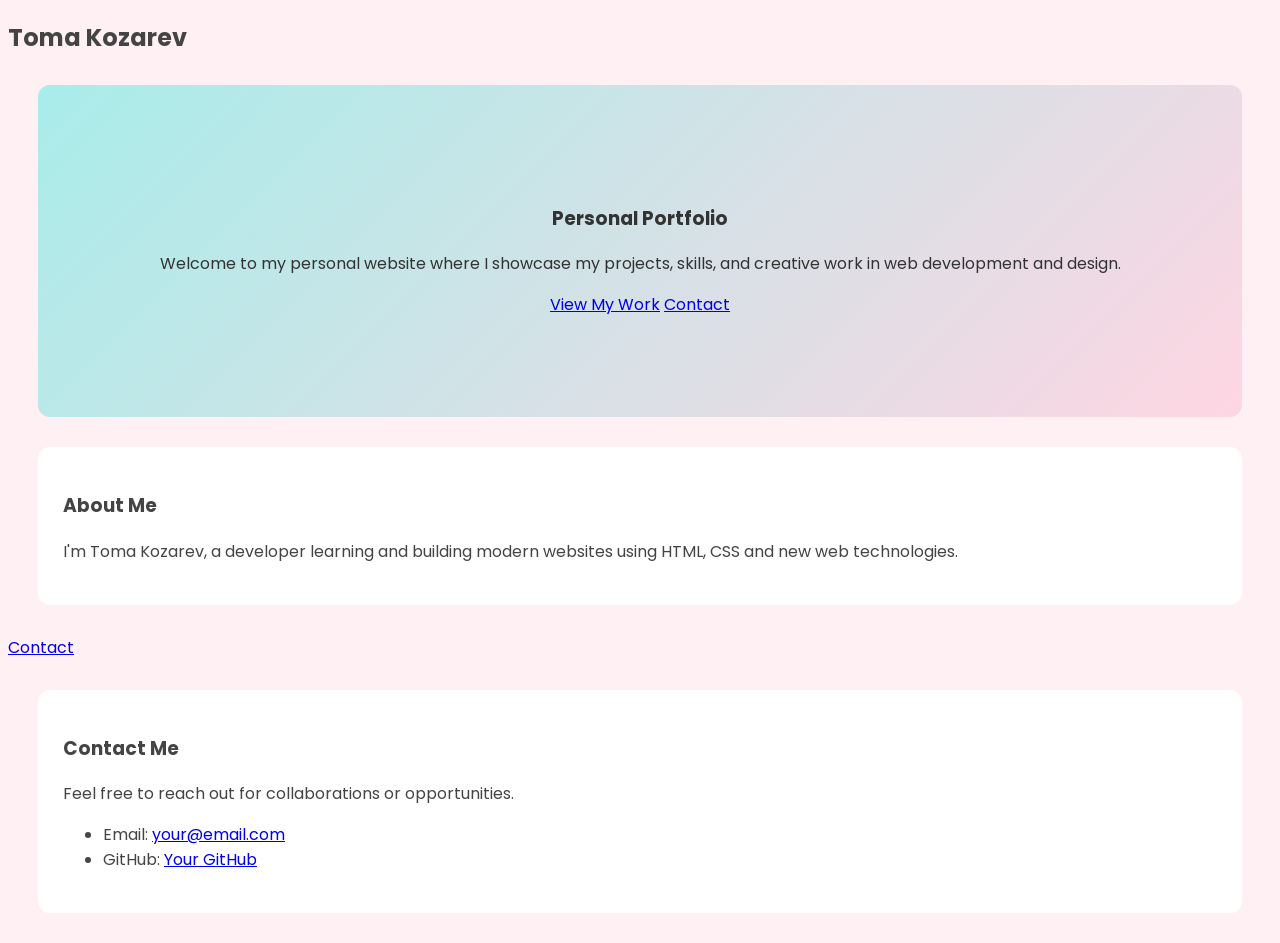
==== index.html @ 67521b9b "Initial Signed-off-by: Toma <et.toma.k@eduiteh.eu>" ====
<!DOCTYPE html>
<html lang="en">
<head>
  <meta charset="UTF-8">
  <meta name="viewport" content="width=device-width, initial-scale=1.0">
  <title>Toma Kozarev — Portfolio</title>
  <link rel="stylesheet" href="style.css" type="text/css">
</head>
<body>

<!-- NAVBAR -->
<nav>
  <h2>Toma Kozarev</h2>
  
<!-- HERO -->
<section class="hero">
  <h1>Personal Portfolio</h1>
  <p>Welcome to my personal website where I showcase my projects, skills, and creative work in web development and design.</p>
  <a href="projects.html" class="hero-btn">View My Work</a>
  <a href="contact.html">Contact</a>
</section>

<!-- FEATURES -->
<section class="features-section">
  <div class="features">

    <div class="card">
      <h3> About Me</h3>
      <p>I'm Toma Kozarev, a developer learning and building modern websites using HTML, CSS and new web technologies.</p>
    </div>

  </div>
</section>

<script>
function toggleDark() {
  document.body.classList.toggle("dark");
}
</script>

</body>
</html>
<h2 id="typing"></h2>
<link href="https://fonts.googleapis.com/css2?family=Poppins:wght@300;400;600&display=swap" rel="stylesheet">

<!DOCTYPE html>
<html lang="en">
<head>
  <meta charset="UTF-8">
  <title>Contact</title>
  <link rel="stylesheet" href="style.css">
</head>
<body>

<nav>
  <a href="contact.html">Contact</a>
</nav>

<section class="contact">
  <h1>Contact Me</h1>
  <p>Feel free to reach out for collaborations or opportunities.</p>

  <ul>
    <li>Email: <a href="mailto:your@email.com">your@email.com</a></li>
    <li>GitHub: <a href="#">Your GitHub</a></li>
  </ul>

</section>

</body>
</html>
---- style.css ----
body {
  background-color: #fff0f3;
  color: #444;
}

.hero {
  background: linear-gradient(135deg, #ffcad4, #cdb4db);
  color: #333;
  text-align: center;
  padding: 100px 20px;
}

section {
  background: #ffffff;
  border-radius: 12px;
  padding: 25px;
  margin: 30px;
}
.fade-in.show {
  opacity: 1;
  transform: translateY(0);
}
a {
  position: relative;
  transition: 0.3s;
}

a:hover {
  color: #fff;
}

a::after {
  content: "";
  position: absolute;
  width: 0%;
  height: 2px;
  bottom: -2px;
  left: 0;
  background-color: currentColor;
  transition: 0.3s;
}

a:hover::after {
  width: 100%;
}
.hero h1 {
  animation: float 3s ease-in-out infinite;
}

@keyframes float {
  0% { transform: translateY(0px); }
  50% { transform: translateY(-10px); }
  100% { transform: translateY(0px); }
}
.project {
  transition: 0.3s;
}

.project:hover {
  transform: translateY(-10px);
  box-shadow: 0 10px 30px rgba(0,0,0,0.2);
}
.hero {
  background: linear-gradient(135deg, #a8edea, #fed6e3);
}


@keyframes gradientMove {
  0% { background-position: 0% 50%; }
  50% { background-position: 100% 50%; }
  100% { background-position: 0% 50%; }
}

.portfolio-img {
  width: 14rem;
  height: auto;
  border-radius: 15%;
}

.portfolio-img-horizontal{
  height: 14rem;
  width: auto;
  border-radius: 15%

}
.portfolio-img-vertical{
 height: 14rem;
 width: auto;
 border-radius: 15%

}
.portfolio-img-nonvertical{
  height: 14rem;
  width: auto;
  border-radius: 15%

}
.portfolio-img-nonhorizontal {
  height:14rem;
  width:auto;
  border-radius:15%;
}
.portfolio-img-subhorizontal{
  height: 14rem;
  width:auto;
  border-radius:15%;

}
body { 
  font-family: 'Poppins', sans-serif;
}     
.hover-transition {
  transform: scale(1.05);
}

.headline {
  margin-left: 45px;
}
.project-card {
  transition: transform 0.3s ease, box-shadow 0.3s ease;
  cursor: pointer;
}
.project-card img {
  transition: transform 0.2s ease;
}

.hover-pop {
  transition: transform 0.5s ease-in;
}

.hover-pop:hover{
    transform: scale(1.05);
}
---- style.css ----
body {
  background-color: #fff0f3;
  color: #444;
}

.hero {
  background: linear-gradient(135deg, #ffcad4, #cdb4db);
  color: #333;
  text-align: center;
  padding: 100px 20px;
}

section {
  background: #ffffff;
  border-radius: 12px;
  padding: 25px;
  margin: 30px;
}
.fade-in.show {
  opacity: 1;
  transform: translateY(0);
}
a {
  position: relative;
  transition: 0.3s;
}

a:hover {
  color: #fff;
}

a::after {
  content: "";
  position: absolute;
  width: 0%;
  height: 2px;
  bottom: -2px;
  left: 0;
  background-color: currentColor;
  transition: 0.3s;
}

a:hover::after {
  width: 100%;
}
.hero h1 {
  animation: float 3s ease-in-out infinite;
}

@keyframes float {
  0% { transform: translateY(0px); }
  50% { transform: translateY(-10px); }
  100% { transform: translateY(0px); }
}
.project {
  transition: 0.3s;
}

.project:hover {
  transform: translateY(-10px);
  box-shadow: 0 10px 30px rgba(0,0,0,0.2);
}
.hero {
  background: linear-gradient(135deg, #a8edea, #fed6e3);
}


@keyframes gradientMove {
  0% { background-position: 0% 50%; }
  50% { background-position: 100% 50%; }
  100% { background-position: 0% 50%; }
}

.portfolio-img {
  width: 14rem;
  height: auto;
  border-radius: 15%;
}

.portfolio-img-horizontal{
  height: 14rem;
  width: auto;
  border-radius: 15%

}
.portfolio-img-vertical{
 height: 14rem;
 width: auto;
 border-radius: 15%

}
.portfolio-img-nonvertical{
  height: 14rem;
  width: auto;
  border-radius: 15%

}
.portfolio-img-nonhorizontal {
  height:14rem;
  width:auto;
  border-radius:15%;
}
.portfolio-img-subhorizontal{
  height: 14rem;
  width:auto;
  border-radius:15%;

}
body { 
  font-family: 'Poppins', sans-serif;
}     
.hover-transition {
  transform: scale(1.05);
}

.headline {
  margin-left: 45px;
}
.project-card {
  transition: transform 0.3s ease, box-shadow 0.3s ease;
  cursor: pointer;
}
.project-card img {
  transition: transform 0.2s ease;
}

.hover-pop {
  transition: transform 0.5s ease-in;
}

.hover-pop:hover{
    transform: scale(1.05);
}
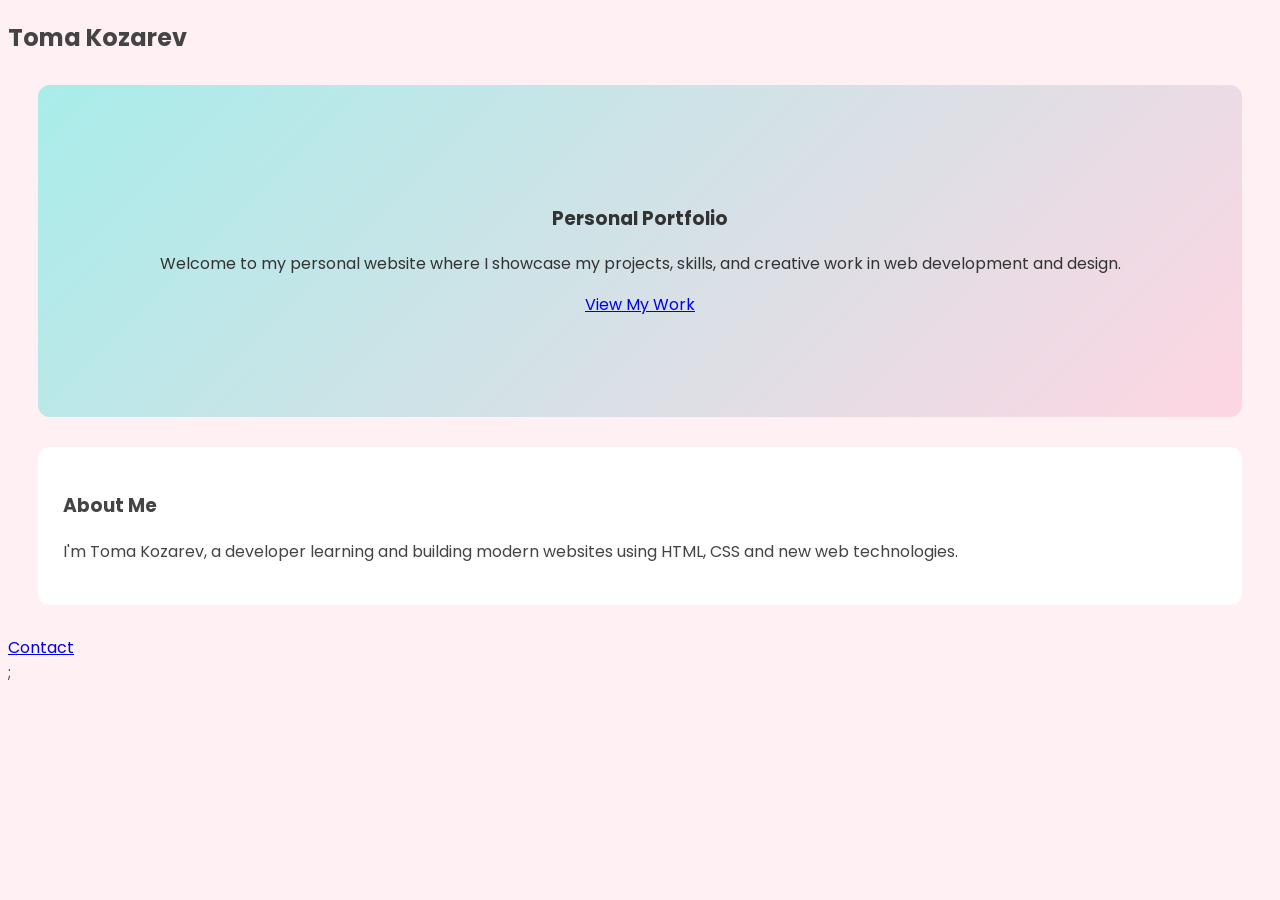
==== commit d810421c: "contact.html Имаше бутон за контакт в страницата с контакти, който беше безмислен. Освен това си про" ====
--- a/index.html
+++ b/index.html
@@ -18,7 +18,6 @@
   <h1>Personal Portfolio</h1>
   <p>Welcome to my personal website where I showcase my projects, skills, and creative work in web development and design.</p>
   <a href="projects.html" class="hero-btn">View My Work</a>
-  <a href="contact.html">Contact</a>
 </section>
 
 <!-- FEATURES -->
@@ -57,16 +56,9 @@
   <a href="contact.html">Contact</a>
 </nav>
 
-<section class="contact">
-  <h1>Contact Me</h1>
-  <p>Feel free to reach out for collaborations or opportunities.</p>
 
-  <ul>
-    <li>Email: <a href="mailto:your@email.com">your@email.com</a></li>
-    <li>GitHub: <a href="#">Your GitHub</a></li>
-  </ul>
 
-</section>
+</section>;
 
 </body>
 </html>
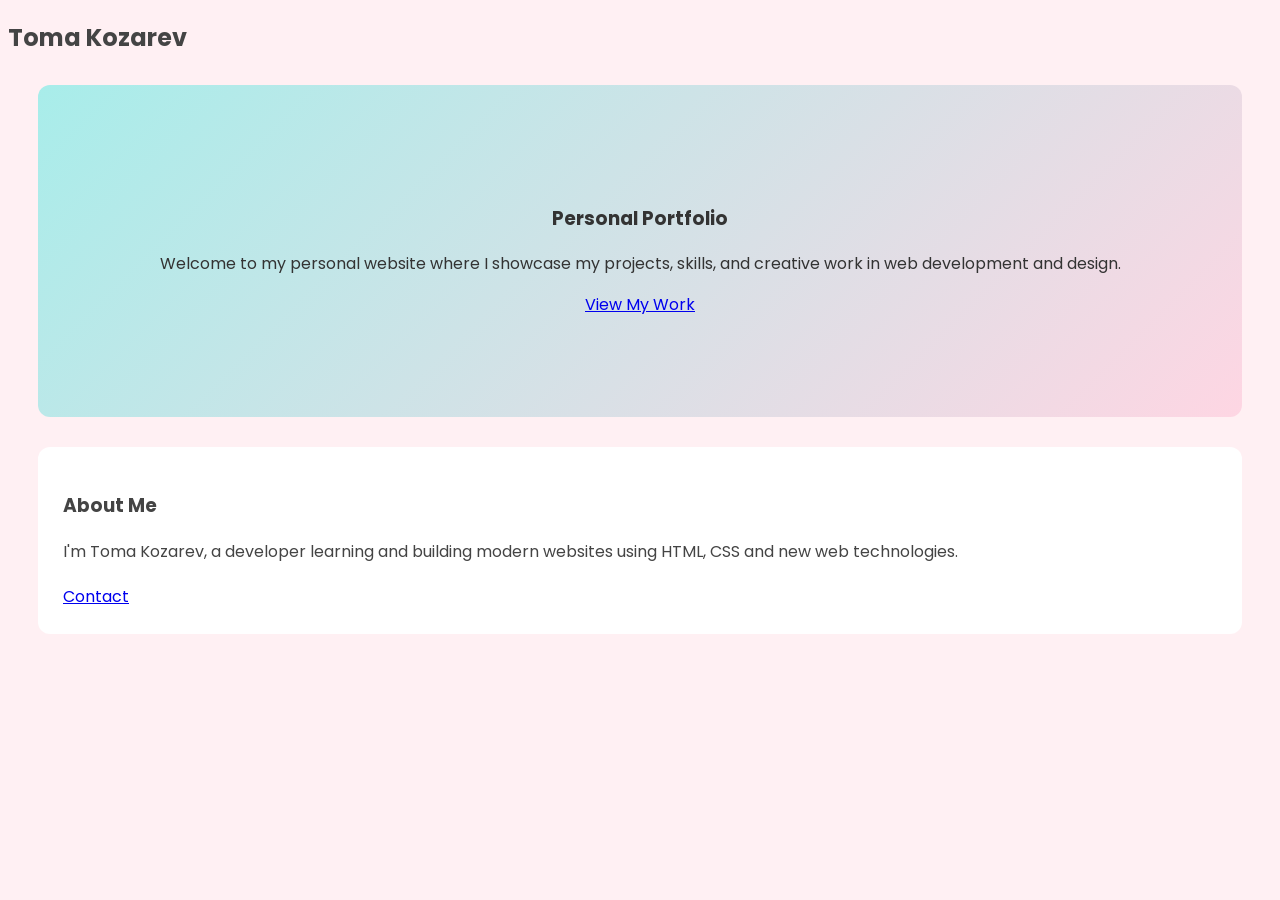
==== commit 4bf0fbfd: "index.html промених някои неща, така че да съвпадне с насоките за изпълнение" ====
--- a/index.html
+++ b/index.html
@@ -6,60 +6,37 @@
   <meta name="viewport" content="width=device-width, initial-scale=1.0">
   <title>Toma Kozarev — Portfolio</title>
   <link rel="stylesheet" href="style.css" type="text/css">
-</head>
 <body>
-
 <!-- NAVBAR -->
 <nav>
   <h2>Toma Kozarev</h2>
-  
 <!-- HERO -->
 <section class="hero">
   <h1>Personal Portfolio</h1>
   <p>Welcome to my personal website where I showcase my projects, skills, and creative work in web development and design.</p>
   <a href="projects.html" class="hero-btn">View My Work</a>
 </section>
-
 <!-- FEATURES -->
 <section class="features-section">
   <div class="features">
-
     <div class="card">
       <h3> About Me</h3>
       <p>I'm Toma Kozarev, a developer learning and building modern websites using HTML, CSS and new web technologies.</p>
-    </div>
-
   </div>
-</section>
-
 <script>
 function toggleDark() {
   document.body.classList.toggle("dark");
 }
 </script>
-
-</body>
 </html>
 <h2 id="typing"></h2>
 <link href="https://fonts.googleapis.com/css2?family=Poppins:wght@300;400;600&display=swap" rel="stylesheet">
-
 <!DOCTYPE html>
 <html lang="en">
-<head>
   <meta charset="UTF-8">
   <title>Contact</title>
   <link rel="stylesheet" href="style.css">
-</head>
-<body>
-
-<nav>
   <a href="contact.html">Contact</a>
-</nav>
-
-
-
-</section>;
-
-</body>
+</section>
 </html>
 
--- a/style.css
+++ b/style.css
@@ -16,10 +16,12 @@
   padding: 25px;
   margin: 30px;
 }
+
 .fade-in.show {
   opacity: 1;
   transform: translateY(0);
 }
+
 a {
   position: relative;
   transition: 0.3s;
@@ -43,6 +45,7 @@
 a:hover::after {
   width: 100%;
 }
+
 .hero h1 {
   animation: float 3s ease-in-out infinite;
 }
@@ -52,6 +55,7 @@
   50% { transform: translateY(-10px); }
   100% { transform: translateY(0px); }
 }
+
 .project {
   transition: 0.3s;
 }
@@ -60,10 +64,10 @@
   transform: translateY(-10px);
   box-shadow: 0 10px 30px rgba(0,0,0,0.2);
 }
+
 .hero {
   background: linear-gradient(135deg, #a8edea, #fed6e3);
 }
-
 
 @keyframes gradientMove {
   0% { background-position: 0% 50%; }
@@ -99,6 +103,7 @@
   height:14rem;
   width:auto;
   border-radius:15%;
+
 }
 .portfolio-img-subhorizontal{
   height: 14rem;
@@ -106,6 +111,13 @@
   border-radius:15%;
 
 }
+
+.portfolio-img-standard {
+  height: 14rem;
+  width:auto;
+  border-radius:15%;
+}
+
 body { 
   font-family: 'Poppins', sans-serif;
 }     
--- a/style.css
+++ b/style.css
@@ -16,10 +16,12 @@
   padding: 25px;
   margin: 30px;
 }
+
 .fade-in.show {
   opacity: 1;
   transform: translateY(0);
 }
+
 a {
   position: relative;
   transition: 0.3s;
@@ -43,6 +45,7 @@
 a:hover::after {
   width: 100%;
 }
+
 .hero h1 {
   animation: float 3s ease-in-out infinite;
 }
@@ -52,6 +55,7 @@
   50% { transform: translateY(-10px); }
   100% { transform: translateY(0px); }
 }
+
 .project {
   transition: 0.3s;
 }
@@ -60,10 +64,10 @@
   transform: translateY(-10px);
   box-shadow: 0 10px 30px rgba(0,0,0,0.2);
 }
+
 .hero {
   background: linear-gradient(135deg, #a8edea, #fed6e3);
 }
-
 
 @keyframes gradientMove {
   0% { background-position: 0% 50%; }
@@ -99,6 +103,7 @@
   height:14rem;
   width:auto;
   border-radius:15%;
+
 }
 .portfolio-img-subhorizontal{
   height: 14rem;
@@ -106,6 +111,13 @@
   border-radius:15%;
 
 }
+
+.portfolio-img-standard {
+  height: 14rem;
+  width:auto;
+  border-radius:15%;
+}
+
 body { 
   font-family: 'Poppins', sans-serif;
 }     
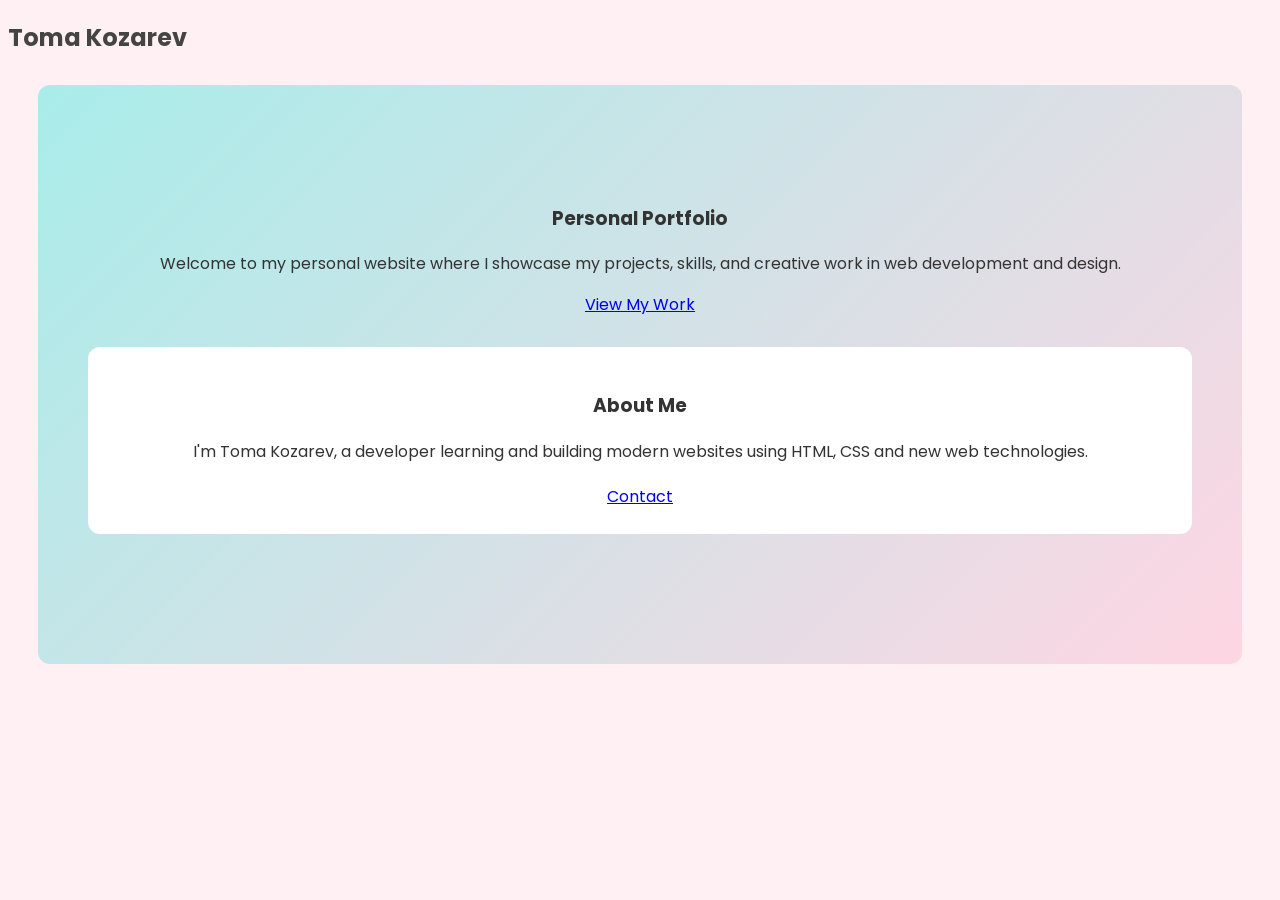
==== commit 0389aff4: "index.html where is your sword....... idk" ====
--- a/index.html
+++ b/index.html
@@ -1,42 +1,36 @@
-
 <!DOCTYPE html>
 <html lang="en">
 <head>
-  <meta charset="UTF-8">
-  <meta name="viewport" content="width=device-width, initial-scale=1.0">
-  <title>Toma Kozarev — Portfolio</title>
-  <link rel="stylesheet" href="style.css" type="text/css">
+<meta charset="UTF-8">
+<meta name="viewport" content="width=device-width, initial-scale=1.0">
+<title>Toma Kozarev — Portfolio</title>
+<link rel="stylesheet" href="style.css" type="text/css">
 <body>
 <!-- NAVBAR -->
 <nav>
-  <h2>Toma Kozarev</h2>
+<h2>Toma Kozarev</h2>
 <!-- HERO -->
 <section class="hero">
-  <h1>Personal Portfolio</h1>
-  <p>Welcome to my personal website where I showcase my projects, skills, and creative work in web development and design.</p>
-  <a href="projects.html" class="hero-btn">View My Work</a>
-</section>
+<h1>Personal Portfolio</h1>
+<p>Welcome to my personal website where I showcase my projects, skills, and creative work in web development and design.</p>
+<a href="projects.html" class="hero-btn">View My Work</a>
 <!-- FEATURES -->
 <section class="features-section">
-  <div class="features">
-    <div class="card">
-      <h3> About Me</h3>
-      <p>I'm Toma Kozarev, a developer learning and building modern websites using HTML, CSS and new web technologies.</p>
-  </div>
+<div class="features">
+<div class="card">
+<h3> About Me</h3>
+<p>I'm Toma Kozarev, a developer learning and building modern websites using HTML, CSS and new web technologies.</p>
+</div>
 <script>
 function toggleDark() {
-  document.body.classList.toggle("dark");
+document.body.classList.toggle("dark");
 }
 </script>
-</html>
 <h2 id="typing"></h2>
 <link href="https://fonts.googleapis.com/css2?family=Poppins:wght@300;400;600&display=swap" rel="stylesheet">
-<!DOCTYPE html>
-<html lang="en">
-  <meta charset="UTF-8">
-  <title>Contact</title>
-  <link rel="stylesheet" href="style.css">
-  <a href="contact.html">Contact</a>
+<meta charset="UTF-8">
+<title>Contact</title>
+<link rel="stylesheet" href="style.css">
+<a href="contact.html">Contact</a>
 </section>
-</html>
-
+</html>
--- a/style.css
+++ b/style.css
@@ -2,35 +2,29 @@
   background-color: #fff0f3;
   color: #444;
 }
-
 .hero {
   background: linear-gradient(135deg, #ffcad4, #cdb4db);
   color: #333;
   text-align: center;
   padding: 100px 20px;
 }
-
 section {
   background: #ffffff;
   border-radius: 12px;
   padding: 25px;
   margin: 30px;
 }
-
 .fade-in.show {
   opacity: 1;
   transform: translateY(0);
 }
-
-a {
+a{
   position: relative;
   transition: 0.3s;
 }
-
 a:hover {
   color: #fff;
 }
-
 a::after {
   content: "";
   position: absolute;
@@ -41,90 +35,48 @@
   background-color: currentColor;
   transition: 0.3s;
 }
-
 a:hover::after {
   width: 100%;
 }
-
 .hero h1 {
   animation: float 3s ease-in-out infinite;
 }
-
 @keyframes float {
   0% { transform: translateY(0px); }
   50% { transform: translateY(-10px); }
   100% { transform: translateY(0px); }
 }
-
 .project {
   transition: 0.3s;
 }
-
 .project:hover {
   transform: translateY(-10px);
   box-shadow: 0 10px 30px rgba(0,0,0,0.2);
 }
-
 .hero {
   background: linear-gradient(135deg, #a8edea, #fed6e3);
 }
-
 @keyframes gradientMove {
   0% { background-position: 0% 50%; }
   50% { background-position: 100% 50%; }
   100% { background-position: 0% 50%; }
 }
-
 .portfolio-img {
   width: 14rem;
   height: auto;
   border-radius: 15%;
 }
-
-.portfolio-img-horizontal{
-  height: 14rem;
-  width: auto;
-  border-radius: 15%
-
-}
-.portfolio-img-vertical{
- height: 14rem;
- width: auto;
- border-radius: 15%
-
-}
-.portfolio-img-nonvertical{
-  height: 14rem;
-  width: auto;
-  border-radius: 15%
-
-}
-.portfolio-img-nonhorizontal {
-  height:14rem;
-  width:auto;
-  border-radius:15%;
-
-}
-.portfolio-img-subhorizontal{
-  height: 14rem;
-  width:auto;
-  border-radius:15%;
-
-}
-
 .portfolio-img-standard {
   height: 14rem;
   width:auto;
   border-radius:15%;
 }
-
 body { 
   font-family: 'Poppins', sans-serif;
 }     
 .hover-transition {
   transform: scale(1.05);
 }
-
 .headline {
   margin-left: 45px;
 }
@@ -135,11 +87,9 @@
 .project-card img {
   transition: transform 0.2s ease;
 }
-
 .hover-pop {
   transition: transform 0.5s ease-in;
 }
-
 .hover-pop:hover{
     transform: scale(1.05);
 }
--- a/style.css
+++ b/style.css
@@ -2,35 +2,29 @@
   background-color: #fff0f3;
   color: #444;
 }
-
 .hero {
   background: linear-gradient(135deg, #ffcad4, #cdb4db);
   color: #333;
   text-align: center;
   padding: 100px 20px;
 }
-
 section {
   background: #ffffff;
   border-radius: 12px;
   padding: 25px;
   margin: 30px;
 }
-
 .fade-in.show {
   opacity: 1;
   transform: translateY(0);
 }
-
-a {
+a{
   position: relative;
   transition: 0.3s;
 }
-
 a:hover {
   color: #fff;
 }
-
 a::after {
   content: "";
   position: absolute;
@@ -41,90 +35,48 @@
   background-color: currentColor;
   transition: 0.3s;
 }
-
 a:hover::after {
   width: 100%;
 }
-
 .hero h1 {
   animation: float 3s ease-in-out infinite;
 }
-
 @keyframes float {
   0% { transform: translateY(0px); }
   50% { transform: translateY(-10px); }
   100% { transform: translateY(0px); }
 }
-
 .project {
   transition: 0.3s;
 }
-
 .project:hover {
   transform: translateY(-10px);
   box-shadow: 0 10px 30px rgba(0,0,0,0.2);
 }
-
 .hero {
   background: linear-gradient(135deg, #a8edea, #fed6e3);
 }
-
 @keyframes gradientMove {
   0% { background-position: 0% 50%; }
   50% { background-position: 100% 50%; }
   100% { background-position: 0% 50%; }
 }
-
 .portfolio-img {
   width: 14rem;
   height: auto;
   border-radius: 15%;
 }
-
-.portfolio-img-horizontal{
-  height: 14rem;
-  width: auto;
-  border-radius: 15%
-
-}
-.portfolio-img-vertical{
- height: 14rem;
- width: auto;
- border-radius: 15%
-
-}
-.portfolio-img-nonvertical{
-  height: 14rem;
-  width: auto;
-  border-radius: 15%
-
-}
-.portfolio-img-nonhorizontal {
-  height:14rem;
-  width:auto;
-  border-radius:15%;
-
-}
-.portfolio-img-subhorizontal{
-  height: 14rem;
-  width:auto;
-  border-radius:15%;
-
-}
-
 .portfolio-img-standard {
   height: 14rem;
   width:auto;
   border-radius:15%;
 }
-
 body { 
   font-family: 'Poppins', sans-serif;
 }     
 .hover-transition {
   transform: scale(1.05);
 }
-
 .headline {
   margin-left: 45px;
 }
@@ -135,11 +87,9 @@
 .project-card img {
   transition: transform 0.2s ease;
 }
-
 .hover-pop {
   transition: transform 0.5s ease-in;
 }
-
 .hover-pop:hover{
     transform: scale(1.05);
 }
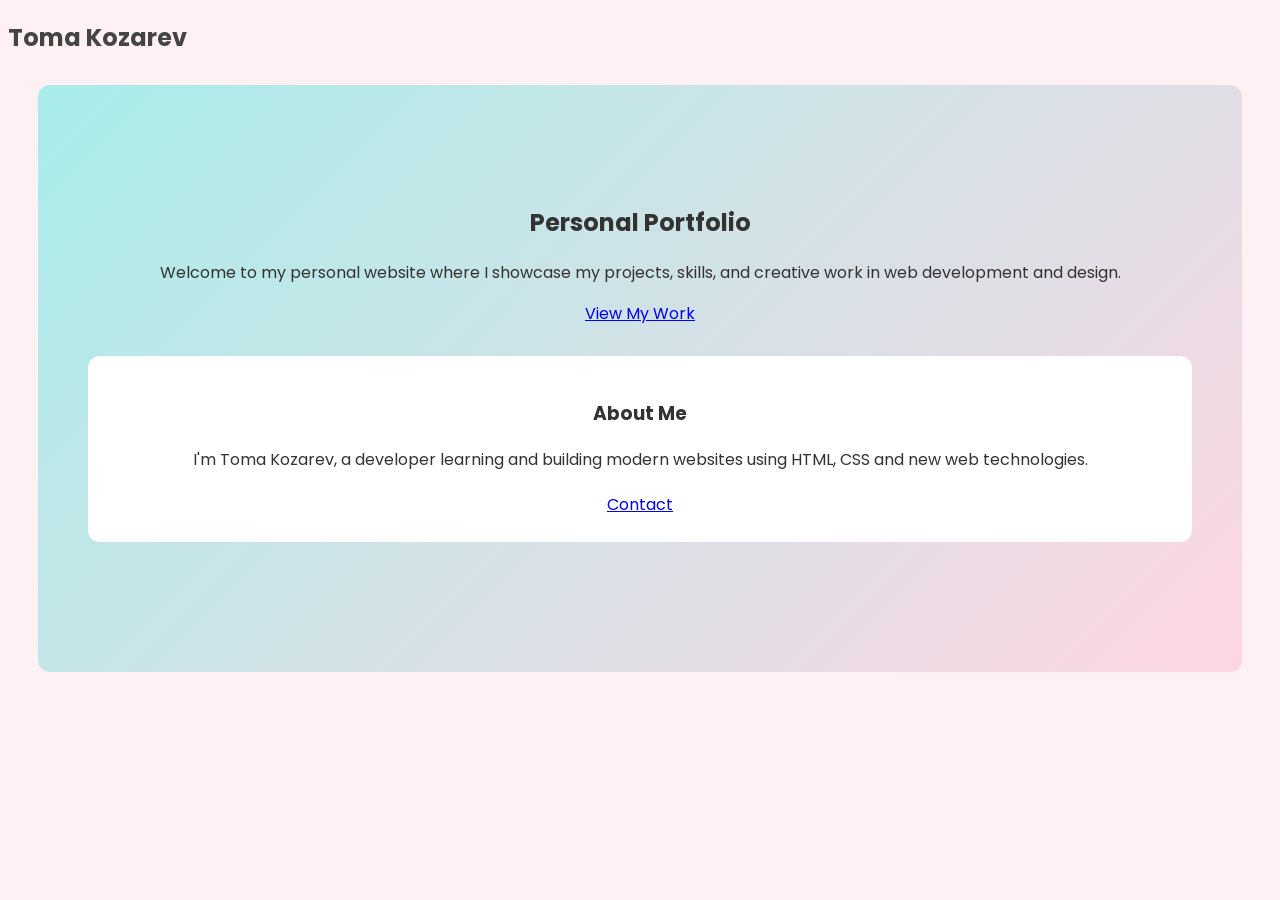
==== commit d1eefadb: "contact.html оправих нещата, които ми казахте да оправя" ====
--- a/index.html
+++ b/index.html
@@ -1,36 +1,46 @@
 <!DOCTYPE html>
 <html lang="en">
+
 <head>
-<meta charset="UTF-8">
-<meta name="viewport" content="width=device-width, initial-scale=1.0">
-<title>Toma Kozarev — Portfolio</title>
-<link rel="stylesheet" href="style.css" type="text/css">
+    <meta charset="UTF-8">
+    <meta name="viewport" content="width=device-width, initial-scale=1.0">
+    <title>Toma Kozarev — Portfolio</title>
+    <link rel="stylesheet" href="style.css" type="text/css">
+</head>
+
 <body>
-<!-- NAVBAR -->
-<nav>
-<h2>Toma Kozarev</h2>
-<!-- HERO -->
-<section class="hero">
-<h1>Personal Portfolio</h1>
-<p>Welcome to my personal website where I showcase my projects, skills, and creative work in web development and design.</p>
-<a href="projects.html" class="hero-btn">View My Work</a>
-<!-- FEATURES -->
-<section class="features-section">
-<div class="features">
-<div class="card">
-<h3> About Me</h3>
-<p>I'm Toma Kozarev, a developer learning and building modern websites using HTML, CSS and new web technologies.</p>
-</div>
-<script>
-function toggleDark() {
-document.body.classList.toggle("dark");
-}
-</script>
-<h2 id="typing"></h2>
-<link href="https://fonts.googleapis.com/css2?family=Poppins:wght@300;400;600&display=swap" rel="stylesheet">
-<meta charset="UTF-8">
-<title>Contact</title>
-<link rel="stylesheet" href="style.css">
-<a href="contact.html">Contact</a>
-</section>
+    <!-- NAVBAR -->
+    <nav>
+        <h2>Toma Kozarev</h2>
+    </nav>
+    <!-- HERO -->
+    <section class="hero">
+        <h1>Personal Portfolio</h1>
+        <p>Welcome to my personal website where I showcase my projects, skills, and creative work in web development and
+            design.</p>
+        <a href="projects.html" class="hero-btn">View My Work</a>
+        <!-- FEATURES -->
+        <section class="features-section">
+            <div class="features">
+                <div class="card">
+                    <h3> About Me</h3>
+                    <p>I'm Toma Kozarev, a developer learning and building modern websites using HTML, CSS and new web
+                        technologies.</p>
+                </div>
+                <script>
+                    function toggleDark() {
+                        document.body.classList.toggle("dark");
+                    }
+                </script>
+                <h2 id="typing"></h2>
+                <link href="https://fonts.googleapis.com/css2?family=Poppins:wght@300;400;600&display=swap"
+                    rel="stylesheet">
+                <meta charset="UTF-8">
+                <title>Contact</title>
+                <link rel="stylesheet" href="style.css">
+                <a href="contact.html">Contact</a>
+        </section>
+    </section>
+</body>
+
 </html>
--- a/style.css
+++ b/style.css
@@ -2,29 +2,35 @@
   background-color: #fff0f3;
   color: #444;
 }
+
 .hero {
   background: linear-gradient(135deg, #ffcad4, #cdb4db);
   color: #333;
   text-align: center;
   padding: 100px 20px;
 }
+
 section {
   background: #ffffff;
   border-radius: 12px;
   padding: 25px;
   margin: 30px;
 }
+
 .fade-in.show {
   opacity: 1;
   transform: translateY(0);
 }
-a{
+
+a {
   position: relative;
   transition: 0.3s;
 }
+
 a:hover {
   color: #fff;
 }
+
 a::after {
   content: "";
   position: absolute;
@@ -35,61 +41,170 @@
   background-color: currentColor;
   transition: 0.3s;
 }
+
 a:hover::after {
   width: 100%;
 }
+
 .hero h1 {
   animation: float 3s ease-in-out infinite;
 }
+
 @keyframes float {
-  0% { transform: translateY(0px); }
-  50% { transform: translateY(-10px); }
-  100% { transform: translateY(0px); }
-}
+  0% {
+    transform: translateY(0px);
+  }
+
+  50% {
+    transform: translateY(-10px);
+  }
+
+  100% {
+    transform: translateY(0px);
+  }
+}
+
 .project {
   transition: 0.3s;
 }
+
 .project:hover {
   transform: translateY(-10px);
-  box-shadow: 0 10px 30px rgba(0,0,0,0.2);
-}
+  box-shadow: 0 10px 30px rgba(0, 0, 0, 0.2);
+}
+
 .hero {
   background: linear-gradient(135deg, #a8edea, #fed6e3);
 }
+
 @keyframes gradientMove {
-  0% { background-position: 0% 50%; }
-  50% { background-position: 100% 50%; }
-  100% { background-position: 0% 50%; }
-}
+  0% {
+    background-position: 0% 50%;
+  }
+
+  50% {
+    background-position: 100% 50%;
+  }
+
+  100% {
+    background-position: 0% 50%;
+  }
+}
+
 .portfolio-img {
   width: 14rem;
   height: auto;
   border-radius: 15%;
 }
+
 .portfolio-img-standard {
   height: 14rem;
-  width:auto;
-  border-radius:15%;
-}
-body { 
+  width: auto;
+  border-radius: 15%;
+}
+
+body {
   font-family: 'Poppins', sans-serif;
-}     
+}
+
 .hover-transition {
   transform: scale(1.05);
 }
+
 .headline {
   margin-left: 45px;
 }
+
 .project-card {
   transition: transform 0.3s ease, box-shadow 0.3s ease;
   cursor: pointer;
 }
+
 .project-card img {
   transition: transform 0.2s ease;
 }
+
 .hover-pop {
   transition: transform 0.5s ease-in;
 }
-.hover-pop:hover{
-    transform: scale(1.05);
+
+.hover-pop:hover {
+  transform: scale(1.05);
+}
+
+@media (max-width: 768px) {
+
+  body {
+    font-size: 16px;
+    overflow-x: hidden;
+  }
+
+  .hero {
+    padding: 70px 20px;
+  }
+
+  .hero h1 {
+    font-size: 2.2rem;
+    line-height: 1.2;
+  }
+
+  section {
+    margin: 15px;
+    padding: 20px;
+    border-radius: 10px;
+  }
+
+  .headline {
+    margin-left: 0;
+    text-align: center;
+  }
+
+  .portfolio-img,
+  .portfolio-img-standard {
+    width: 100%;
+    max-width: 280px;
+    height: auto;
+    display: block;
+    margin: 0 auto;
+  }
+
+  .project-card {
+    width: 100%;
+  }
+
+  .hover-pop:hover,
+  .project:hover {
+    transform: none;
+    box-shadow: none;
+  }
+
+  a {
+    word-break: break-word;
+  }
+
+}
+
+/* =========================
+   SMALL PHONES
+========================= */
+
+@media (max-width: 480px) {
+
+  .hero {
+    padding: 50px 15px;
+  }
+
+  .hero h1 {
+    font-size: 1.8rem;
+  }
+
+  section {
+    margin: 10px;
+    padding: 16px;
+  }
+
+  body {
+    font-size: 15px;
+  }
+
 }
--- a/style.css
+++ b/style.css
@@ -2,29 +2,35 @@
   background-color: #fff0f3;
   color: #444;
 }
+
 .hero {
   background: linear-gradient(135deg, #ffcad4, #cdb4db);
   color: #333;
   text-align: center;
   padding: 100px 20px;
 }
+
 section {
   background: #ffffff;
   border-radius: 12px;
   padding: 25px;
   margin: 30px;
 }
+
 .fade-in.show {
   opacity: 1;
   transform: translateY(0);
 }
-a{
+
+a {
   position: relative;
   transition: 0.3s;
 }
+
 a:hover {
   color: #fff;
 }
+
 a::after {
   content: "";
   position: absolute;
@@ -35,61 +41,170 @@
   background-color: currentColor;
   transition: 0.3s;
 }
+
 a:hover::after {
   width: 100%;
 }
+
 .hero h1 {
   animation: float 3s ease-in-out infinite;
 }
+
 @keyframes float {
-  0% { transform: translateY(0px); }
-  50% { transform: translateY(-10px); }
-  100% { transform: translateY(0px); }
-}
+  0% {
+    transform: translateY(0px);
+  }
+
+  50% {
+    transform: translateY(-10px);
+  }
+
+  100% {
+    transform: translateY(0px);
+  }
+}
+
 .project {
   transition: 0.3s;
 }
+
 .project:hover {
   transform: translateY(-10px);
-  box-shadow: 0 10px 30px rgba(0,0,0,0.2);
-}
+  box-shadow: 0 10px 30px rgba(0, 0, 0, 0.2);
+}
+
 .hero {
   background: linear-gradient(135deg, #a8edea, #fed6e3);
 }
+
 @keyframes gradientMove {
-  0% { background-position: 0% 50%; }
-  50% { background-position: 100% 50%; }
-  100% { background-position: 0% 50%; }
-}
+  0% {
+    background-position: 0% 50%;
+  }
+
+  50% {
+    background-position: 100% 50%;
+  }
+
+  100% {
+    background-position: 0% 50%;
+  }
+}
+
 .portfolio-img {
   width: 14rem;
   height: auto;
   border-radius: 15%;
 }
+
 .portfolio-img-standard {
   height: 14rem;
-  width:auto;
-  border-radius:15%;
-}
-body { 
+  width: auto;
+  border-radius: 15%;
+}
+
+body {
   font-family: 'Poppins', sans-serif;
-}     
+}
+
 .hover-transition {
   transform: scale(1.05);
 }
+
 .headline {
   margin-left: 45px;
 }
+
 .project-card {
   transition: transform 0.3s ease, box-shadow 0.3s ease;
   cursor: pointer;
 }
+
 .project-card img {
   transition: transform 0.2s ease;
 }
+
 .hover-pop {
   transition: transform 0.5s ease-in;
 }
-.hover-pop:hover{
-    transform: scale(1.05);
+
+.hover-pop:hover {
+  transform: scale(1.05);
+}
+
+@media (max-width: 768px) {
+
+  body {
+    font-size: 16px;
+    overflow-x: hidden;
+  }
+
+  .hero {
+    padding: 70px 20px;
+  }
+
+  .hero h1 {
+    font-size: 2.2rem;
+    line-height: 1.2;
+  }
+
+  section {
+    margin: 15px;
+    padding: 20px;
+    border-radius: 10px;
+  }
+
+  .headline {
+    margin-left: 0;
+    text-align: center;
+  }
+
+  .portfolio-img,
+  .portfolio-img-standard {
+    width: 100%;
+    max-width: 280px;
+    height: auto;
+    display: block;
+    margin: 0 auto;
+  }
+
+  .project-card {
+    width: 100%;
+  }
+
+  .hover-pop:hover,
+  .project:hover {
+    transform: none;
+    box-shadow: none;
+  }
+
+  a {
+    word-break: break-word;
+  }
+
+}
+
+/* =========================
+   SMALL PHONES
+========================= */
+
+@media (max-width: 480px) {
+
+  .hero {
+    padding: 50px 15px;
+  }
+
+  .hero h1 {
+    font-size: 1.8rem;
+  }
+
+  section {
+    margin: 10px;
+    padding: 16px;
+  }
+
+  body {
+    font-size: 15px;
+  }
+
 }
